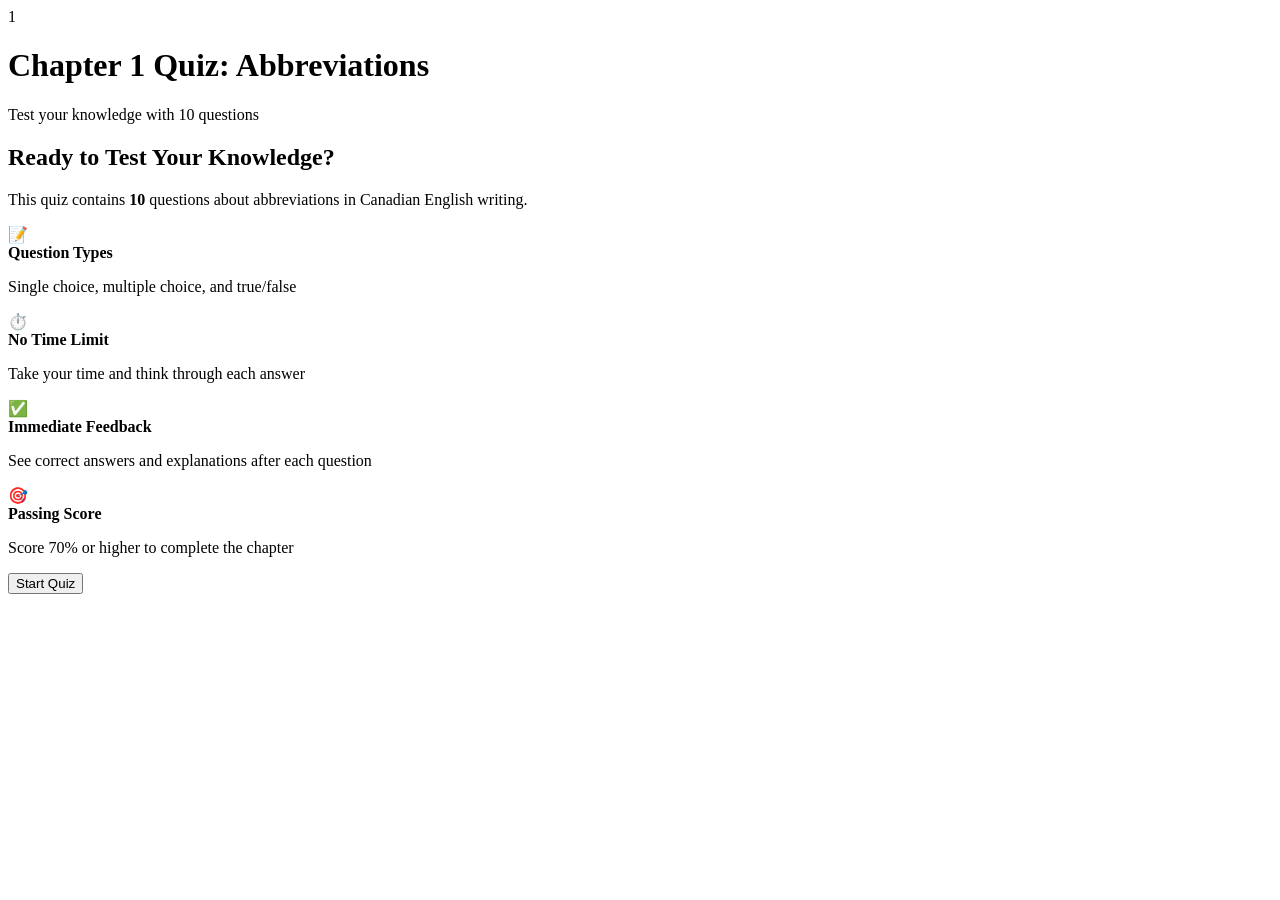
==== quiz.html @ c1e187c5 "Add files via upload" ====
<!DOCTYPE html>
<html lang="en">
<head>
    <meta charset="UTF-8">
    <meta name="viewport" content="width=device-width, initial-scale=1.0">
    <title>Quiz - Canadian Style Learner</title>
    <link rel="stylesheet" href="css/main.css">
    <link rel="stylesheet" href="css/quiz.css">
</head>
<body class="quiz-page">
    
    <!-- Header -->
    <header class="quiz-header">
        <div class="container">
            <div class="quiz-info">
                <div class="chapter-badge" id="chapterBadge">1</div>
                <div class="quiz-title-area">
                    <h1 id="quizTitle">Chapter 1 Quiz: Abbreviations</h1>
                    <p id="quizDescription">Test your knowledge with 10 questions</p>
                </div>
            </div>
        </div>
    </header>

    <!-- Quiz Container -->
    <main class="quiz-container">
        <div class="container">
            
            <!-- Start Screen -->
            <div id="startScreen" class="quiz-screen">
                <div class="quiz-card">
                    <div class="quiz-intro">
                        <h2>Ready to Test Your Knowledge?</h2>
                        <p>This quiz contains <strong id="totalQuestions">10</strong> questions about abbreviations in Canadian English writing.</p>
                        
                        <div class="quiz-details">
                            <div class="detail-item">
                                <span class="detail-icon">📝</span>
                                <div>
                                    <strong>Question Types</strong>
                                    <p>Single choice, multiple choice, and true/false</p>
                                </div>
                            </div>
                            <div class="detail-item">
                                <span class="detail-icon">⏱️</span>
                                <div>
                                    <strong>No Time Limit</strong>
                                    <p>Take your time and think through each answer</p>
                                </div>
                            </div>
                            <div class="detail-item">
                                <span class="detail-icon">✅</span>
                                <div>
                                    <strong>Immediate Feedback</strong>
                                    <p>See correct answers and explanations after each question</p>
                                </div>
                            </div>
                            <div class="detail-item">
                                <span class="detail-icon">🎯</span>
                                <div>
                                    <strong>Passing Score</strong>
                                    <p>Score 70% or higher to complete the chapter</p>
                                </div>
                            </div>
                        </div>
                        
                        <button id="startQuizBtn" class="btn btn-primary btn-large">Start Quiz</button>
                    </div>
                </div>
            </div>
            
            <!-- Question Screen -->
            <div id="questionScreen" class="quiz-screen" style="display: none;">
                <div class="quiz-progress">
                    <div class="progress-text">
                        Question <span id="currentQuestionNum">1</span> of <span id="totalQuestionsNum">10</span>
                    </div>
                    <div class="progress-bar-container">
                        <div class="progress-bar" id="quizProgressBar" style="width: 10%"></div>
                    </div>
                </div>
                
                <div class="quiz-card">
                    <div class="question-area" id="questionArea">
                        <!-- Question content will be loaded here -->
                    </div>
                    
                    <div class="feedback-area" id="feedbackArea" style="display: none;">
                        <!-- Feedback will be shown here -->
                    </div>
                    
                    <div class="quiz-actions">
                        <button id="submitAnswerBtn" class="btn btn-primary">Submit Answer</button>
                        <button id="nextQuestionBtn" class="btn btn-primary" style="display: none;">Next Question →</button>
                    </div>
                </div>
            </div>
            
            <!-- Results Screen -->
            <div id="resultsScreen" class="quiz-screen" style="display: none;">
                <div class="quiz-card">
                    <div class="results-content">
                        <div class="results-header">
                            <div class="score-circle" id="scoreCircle">
                                <div class="score-number" id="finalScore">0</div>
                                <div class="score-label">Score</div>
                            </div>
                            <h2 id="resultsTitle">Quiz Complete!</h2>
                            <p id="resultsMessage"></p>
                        </div>
                        
                        <div class="results-stats">
                            <div class="stat-item">
                                <div class="stat-value" id="correctAnswers">0</div>
                                <div class="stat-label">Correct</div>
                            </div>
                            <div class="stat-item">
                                <div class="stat-value" id="incorrectAnswers">0</div>
                                <div class="stat-label">Incorrect</div>
                            </div>
                            <div class="stat-item">
                                <div class="stat-value" id="scorePercent">0%</div>
                                <div class="stat-label">Percentage</div>
                            </div>
                        </div>
                        
                        <div class="results-details" id="resultsDetails">
                            <!-- Question-by-question breakdown will be shown here -->
                        </div>
                        
                        <div class="results-actions">
                            <button id="retakeQuizBtn" class="btn btn-secondary">Retake Quiz</button>
                            <button id="completeChapterBtn" class="btn btn-primary">Complete Chapter →</button>
                            <button onclick="window.location.href='dashboard.html'" class="btn btn-secondary">Back to Dashboard</button>
                        </div>
                    </div>
                </div>
            </div>
            
        </div>
    </main>

    <script src="js/auth.js"></script>
    <script src="js/quiz.js"></script>
</body>
</html>
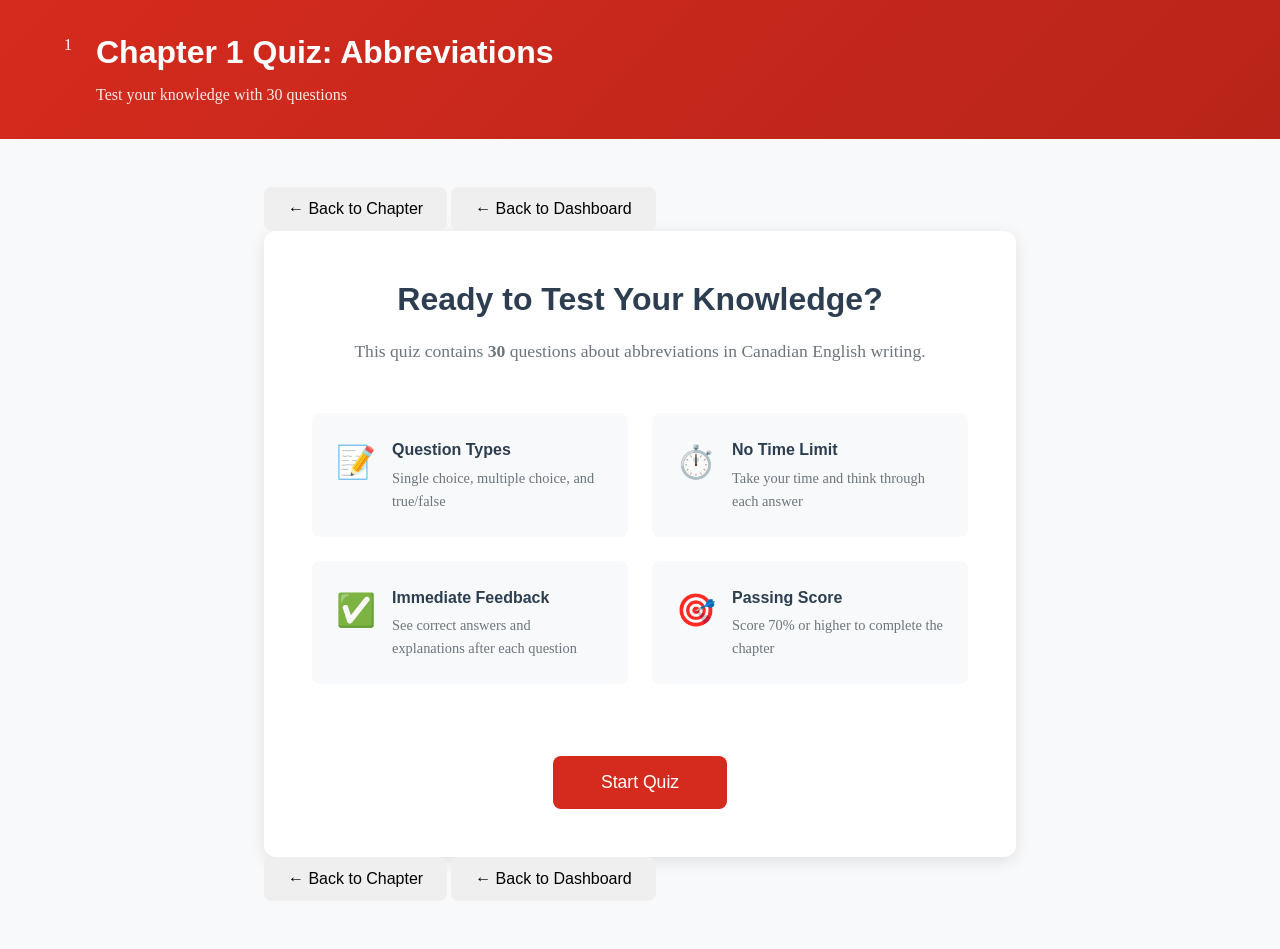
==== commit 03eecab2: "Update quiz.html" ====
--- a/quiz.html
+++ b/quiz.html
@@ -28,6 +28,16 @@
             
             <!-- Start Screen -->
             <div id="startScreen" class="quiz-screen">
+                <!-- Navigation buttons - Top -->
+                <div class="quiz-navigation quiz-navigation-top">
+                    <button id="backToChapterBtnTop" class="btn btn-secondary-outline">
+                        ← Back to Chapter
+                    </button>
+                    <button onclick="window.location.href='dashboard.html'" class="btn btn-secondary-outline">
+                        ← Back to Dashboard
+                    </button>
+                </div>
+                
                 <div class="quiz-card">
                     <div class="quiz-intro">
                         <h2>Ready to Test Your Knowledge?</h2>
@@ -67,10 +77,30 @@
                         <button id="startQuizBtn" class="btn btn-primary btn-large">Start Quiz</button>
                     </div>
                 </div>
+                
+                <!-- Navigation buttons - Bottom -->
+                <div class="quiz-navigation quiz-navigation-bottom">
+                    <button id="backToChapterBtnBottom1" class="btn btn-secondary-outline">
+                        ← Back to Chapter
+                    </button>
+                    <button onclick="window.location.href='dashboard.html'" class="btn btn-secondary-outline">
+                        ← Back to Dashboard
+                    </button>
+                </div>
             </div>
             
             <!-- Question Screen -->
             <div id="questionScreen" class="quiz-screen" style="display: none;">
+                <!-- Navigation buttons - Top -->
+                <div class="quiz-navigation quiz-navigation-top">
+                    <button id="backToChapterBtnTop2" class="btn btn-secondary-outline">
+                        ← Back to Chapter
+                    </button>
+                    <button onclick="window.location.href='dashboard.html'" class="btn btn-secondary-outline">
+                        ← Back to Dashboard
+                    </button>
+                </div>
+                
                 <div class="quiz-progress">
                     <div class="progress-text">
                         Question <span id="currentQuestionNum">1</span> of <span id="totalQuestionsNum">10</span>
@@ -94,10 +124,30 @@
                         <button id="nextQuestionBtn" class="btn btn-primary" style="display: none;">Next Question →</button>
                     </div>
                 </div>
+                
+                <!-- Navigation buttons - Bottom -->
+                <div class="quiz-navigation quiz-navigation-bottom">
+                    <button id="backToChapterBtnBottom2" class="btn btn-secondary-outline">
+                        ← Back to Chapter
+                    </button>
+                    <button onclick="window.location.href='dashboard.html'" class="btn btn-secondary-outline">
+                        ← Back to Dashboard
+                    </button>
+                </div>
             </div>
             
             <!-- Results Screen -->
             <div id="resultsScreen" class="quiz-screen" style="display: none;">
+                <!-- Navigation buttons - Top -->
+                <div class="quiz-navigation quiz-navigation-top">
+                    <button id="backToChapterBtnTop3" class="btn btn-secondary-outline">
+                        ← Back to Chapter
+                    </button>
+                    <button onclick="window.location.href='dashboard.html'" class="btn btn-secondary-outline">
+                        ← Back to Dashboard
+                    </button>
+                </div>
+                
                 <div class="quiz-card">
                     <div class="results-content">
                         <div class="results-header">
@@ -131,9 +181,18 @@
                         <div class="results-actions">
                             <button id="retakeQuizBtn" class="btn btn-secondary">Retake Quiz</button>
                             <button id="completeChapterBtn" class="btn btn-primary">Complete Chapter →</button>
-                            <button onclick="window.location.href='dashboard.html'" class="btn btn-secondary">Back to Dashboard</button>
-                        </div>
-                    </div>
+                        </div>
+                    </div>
+                </div>
+                
+                <!-- Navigation buttons - Bottom -->
+                <div class="quiz-navigation quiz-navigation-bottom">
+                    <button id="backToChapterBtnBottom3" class="btn btn-secondary-outline">
+                        ← Back to Chapter
+                    </button>
+                    <button onclick="window.location.href='dashboard.html'" class="btn btn-secondary-outline">
+                        ← Back to Dashboard
+                    </button>
                 </div>
             </div>
             
@@ -143,4 +202,4 @@
     <script src="js/auth.js"></script>
     <script src="js/quiz.js"></script>
 </body>
-</html>+</html>
--- a/css/main.css
+++ b/css/main.css
@@ -0,0 +1,745 @@
+/* ===================================
+   Canadian Style Learner - Main CSS
+   Complete Fixed Version
+   =================================== */
+
+/* === VARIABLES === */
+:root {
+    /* Canadian Colors */
+    --primary-red: #D52B1E;
+    --primary-white: #FFFFFF;
+    --secondary-blue: #0066CC;
+    --warning-yellow: #FFF3CD;
+    --warning-border: #FFE69C;
+    --warning-text: #856404;
+    
+    /* Grays */
+    --dark-gray: #2C3E50;
+    --medium-gray: #6C757D;
+    --light-gray: #F8F9FA;
+    --border-gray: #DEE2E6;
+    
+    /* Status Colors */
+    --success-green: #28A745;
+    --error-red: #DC3545;
+    
+    /* Fonts */
+    --font-serif: Georgia, 'Times New Roman', serif;
+    --font-sans: -apple-system, BlinkMacSystemFont, 'Segoe UI', Roboto, Arial, sans-serif;
+    --font-mono: 'Courier New', Monaco, monospace;
+    
+    /* Spacing */
+    --spacing-xs: 0.25rem;
+    --spacing-sm: 0.5rem;
+    --spacing-md: 1rem;
+    --spacing-lg: 1.5rem;
+    --spacing-xl: 2rem;
+    --spacing-xxl: 3rem;
+    
+    /* Border Radius */
+    --radius-sm: 4px;
+    --radius-md: 8px;
+    --radius-lg: 12px;
+}
+
+/* === RESET === */
+* {
+    margin: 0;
+    padding: 0;
+    box-sizing: border-box;
+}
+
+/* === BASE STYLES === */
+body {
+    font-family: var(--font-serif);
+    font-size: 16px;
+    line-height: 1.6;
+    color: var(--dark-gray);
+    background-color: var(--light-gray);
+}
+
+h1, h2, h3, h4, h5, h6 {
+    font-family: var(--font-sans);
+    font-weight: 600;
+    line-height: 1.3;
+    margin-bottom: var(--spacing-md);
+}
+
+h1 { font-size: 2.5rem; }
+h2 { font-size: 2rem; }
+h3 { font-size: 1.5rem; }
+h4 { font-size: 1.25rem; }
+
+p { margin-bottom: var(--spacing-md); }
+
+a {
+    color: var(--secondary-blue);
+    text-decoration: none;
+}
+
+a:hover {
+    text-decoration: underline;
+}
+
+/* === BUTTONS === */
+.btn {
+    font-family: var(--font-sans);
+    font-size: 1rem;
+    font-weight: 500;
+    padding: 0.75rem 1.5rem;
+    border: none;
+    border-radius: var(--radius-md);
+    cursor: pointer;
+    transition: all 0.3s ease;
+    display: inline-block;
+    text-align: center;
+    min-height: 44px;
+}
+
+.btn-primary {
+    background-color: var(--primary-red);
+    color: white;
+}
+
+.btn-primary:hover {
+    background-color: #B82419;
+    transform: translateY(-2px);
+    box-shadow: 0 4px 12px rgba(213, 43, 30, 0.3);
+}
+
+.btn-secondary {
+    background-color: transparent;
+    color: var(--primary-red);
+    border: 2px solid var(--primary-red);
+}
+
+.btn-secondary:hover {
+    background-color: var(--primary-red);
+    color: white;
+}
+
+.btn-block {
+    width: 100%;
+    display: block;
+}
+
+.btn:disabled {
+    background-color: var(--medium-gray);
+    cursor: not-allowed;
+    opacity: 0.6;
+}
+
+/* === FORMS === */
+.form-group {
+    margin-bottom: var(--spacing-lg);
+}
+
+label {
+    display: block;
+    font-family: var(--font-sans);
+    font-weight: 500;
+    margin-bottom: var(--spacing-sm);
+    color: var(--dark-gray);
+}
+
+input[type="text"],
+input[type="email"],
+input[type="password"],
+select,
+textarea {
+    width: 100%;
+    padding: 0.75rem;
+    font-size: 1rem;
+    font-family: var(--font-sans);
+    border: 2px solid var(--border-gray);
+    border-radius: var(--radius-md);
+    transition: border-color 0.3s ease;
+}
+
+input:focus,
+select:focus,
+textarea:focus {
+    outline: none;
+    border-color: var(--secondary-blue);
+}
+
+.form-group.checkbox {
+    display: flex;
+    align-items: center;
+}
+
+.form-group.checkbox input {
+    width: auto;
+    margin-right: var(--spacing-sm);
+}
+
+.form-group.checkbox label {
+    margin-bottom: 0;
+}
+
+/* === LOGIN PAGE === */
+.login-page {
+    display: flex;
+    justify-content: center;
+    align-items: center;
+    min-height: 100vh;
+    background: linear-gradient(135deg, var(--primary-red) 0%, #B82419 100%);
+}
+
+.login-container {
+    width: 100%;
+    max-width: 450px;
+    padding: var(--spacing-lg);
+}
+
+.login-card {
+    background: white;
+    border-radius: var(--radius-lg);
+    padding: var(--spacing-xxl);
+    box-shadow: 0 10px 40px rgba(0, 0, 0, 0.2);
+}
+
+.logo {
+    text-align: center;
+    margin-bottom: var(--spacing-lg);
+}
+
+.login-card h1 {
+    text-align: center;
+    color: var(--dark-gray);
+    margin-bottom: var(--spacing-sm);
+    font-size: 2rem;
+}
+
+.subtitle {
+    text-align: center;
+    color: var(--medium-gray);
+    font-size: 0.95rem;
+    margin-bottom: var(--spacing-xl);
+    font-family: var(--font-sans);
+}
+
+.login-form h2,
+.register-form h2 {
+    font-size: 1.5rem;
+    margin-bottom: var(--spacing-lg);
+    color: var(--dark-gray);
+}
+
+.form-divider {
+    text-align: center;
+    margin: var(--spacing-xl) 0;
+    position: relative;
+}
+
+.form-divider::before {
+    content: '';
+    position: absolute;
+    top: 50%;
+    left: 0;
+    right: 0;
+    height: 1px;
+    background-color: var(--border-gray);
+}
+
+.form-divider span {
+    background-color: white;
+    padding: 0 var(--spacing-md);
+    position: relative;
+    font-family: var(--font-sans);
+    font-size: 0.875rem;
+    color: var(--medium-gray);
+}
+
+.register-section,
+.back-to-login {
+    text-align: center;
+}
+
+.register-section p,
+.back-to-login p {
+    font-family: var(--font-sans);
+    font-size: 0.95rem;
+    margin-bottom: var(--spacing-md);
+}
+
+.error-message {
+    background-color: #F8D7DA;
+    color: var(--error-red);
+    padding: var(--spacing-md);
+    border-radius: var(--radius-md);
+    margin-bottom: var(--spacing-lg);
+    font-family: var(--font-sans);
+    font-size: 0.9rem;
+    border-left: 4px solid var(--error-red);
+}
+
+.success-message {
+    background-color: #D4EDDA;
+    color: var(--success-green);
+    padding: var(--spacing-md);
+    border-radius: var(--radius-md);
+    margin-bottom: var(--spacing-lg);
+    font-family: var(--font-sans);
+    font-size: 0.9rem;
+    border-left: 4px solid var(--success-green);
+}
+
+.login-footer {
+    text-align: center;
+    margin-top: var(--spacing-xl);
+    color: white;
+    font-size: 0.875rem;
+    font-family: var(--font-sans);
+}
+
+.login-footer em {
+    font-style: italic;
+}
+
+/* === DASHBOARD === */
+.dashboard {
+    min-height: 100vh;
+    background-color: var(--light-gray);
+}
+
+.dashboard-header {
+    background: linear-gradient(135deg, var(--primary-red) 0%, #B82419 100%);
+    color: white;
+    padding: var(--spacing-xxl) 0;
+    box-shadow: 0 2px 10px rgba(0, 0, 0, 0.1);
+}
+
+.dashboard-header .container {
+    display: flex;
+    justify-content: space-between;
+    align-items: center;
+}
+
+.header-left {
+    display: flex;
+    align-items: center;
+    gap: var(--spacing-lg);
+}
+
+.header-logo svg {
+    width: 50px;
+    height: 50px;
+}
+
+.header-title h1 {
+    font-size: 1.75rem;
+    margin-bottom: var(--spacing-xs);
+}
+
+.header-title p {
+    font-size: 0.95rem;
+    opacity: 0.9;
+    margin: 0;
+}
+
+.header-right {
+    display: flex;
+    align-items: center;
+    gap: var(--spacing-lg);
+}
+
+.user-info {
+    text-align: right;
+}
+
+.user-info .user-name {
+    font-weight: 600;
+    font-size: 1rem;
+}
+
+.user-info .user-email {
+    font-size: 0.85rem;
+    opacity: 0.8;
+}
+
+.btn-logout {
+    background-color: rgba(255, 255, 255, 0.2);
+    color: white;
+    border: 1px solid white;
+    padding: 0.5rem 1.25rem;
+}
+
+.btn-logout:hover {
+    background-color: white;
+    color: var(--primary-red);
+}
+
+.dashboard-hero {
+    background-color: white;
+    padding: var(--spacing-xxl) 0;
+    border-bottom: 1px solid var(--border-gray);
+}
+
+.hero-content {
+    text-align: center;
+}
+
+.hero-content h2 {
+    font-size: 2rem;
+    color: var(--dark-gray);
+    margin-bottom: var(--spacing-md);
+}
+
+.hero-content p {
+    font-size: 1.1rem;
+    color: var(--medium-gray);
+    max-width: 700px;
+    margin: 0 auto var(--spacing-xl);
+}
+
+.progress-overview {
+    display: flex;
+    justify-content: center;
+    gap: var(--spacing-xl);
+    margin-top: var(--spacing-xl);
+}
+
+.progress-stat {
+    text-align: center;
+}
+
+.stat-number {
+    font-family: var(--font-sans);
+    font-size: 2.5rem;
+    font-weight: 700;
+    color: var(--primary-red);
+    display: block;
+}
+
+.stat-label {
+    font-family: var(--font-sans);
+    font-size: 0.9rem;
+    color: var(--medium-gray);
+}
+
+.overall-progress {
+    max-width: 600px;
+    margin: var(--spacing-xl) auto 0;
+}
+
+.overall-progress h3 {
+    font-size: 1rem;
+    font-family: var(--font-sans);
+    margin-bottom: var(--spacing-sm);
+    text-align: center;
+}
+
+.progress-bar-container {
+    background-color: var(--light-gray);
+    height: 30px;
+    border-radius: 15px;
+    overflow: hidden;
+    position: relative;
+}
+
+.progress-bar {
+    background: linear-gradient(90deg, var(--primary-red), var(--secondary-blue));
+    height: 100%;
+    border-radius: 15px;
+    transition: width 0.5s ease;
+    display: flex;
+    align-items: center;
+    justify-content: center;
+    color: white;
+    font-family: var(--font-sans);
+    font-weight: 600;
+    font-size: 0.875rem;
+}
+
+.container {
+    max-width: 1200px;
+    margin: 0 auto;
+    padding: 0 var(--spacing-lg);
+}
+
+/* === MODULE CARDS - COMPLETE FIXED SECTION === */
+
+.modules-section {
+    padding: var(--spacing-xxl) 0;
+}
+
+.section-header {
+    margin-bottom: var(--spacing-xl);
+}
+
+.section-header h2 {
+    font-size: 1.75rem;
+    color: var(--dark-gray);
+}
+
+.filter-tabs {
+    display: flex;
+    gap: var(--spacing-md);
+    margin-top: var(--spacing-lg);
+    flex-wrap: wrap;
+}
+
+.filter-tab {
+    font-family: var(--font-sans);
+    padding: 0.5rem 1.25rem;
+    border: 2px solid var(--border-gray);
+    background-color: white;
+    border-radius: 20px;
+    cursor: pointer;
+    transition: all 0.3s ease;
+    font-size: 0.95rem;
+}
+
+.filter-tab.active {
+    background-color: var(--primary-red);
+    color: white;
+    border-color: var(--primary-red);
+}
+
+.filter-tab:hover {
+    border-color: var(--primary-red);
+}
+
+.modules-grid {
+    display: grid;
+    grid-template-columns: repeat(auto-fill, minmax(320px, 1fr));
+    gap: var(--spacing-xl);
+    margin-top: var(--spacing-xl);
+}
+
+.module-card {
+    background-color: white;
+    border-radius: var(--radius-lg);
+    padding: var(--spacing-xl);
+    box-shadow: 0 2px 8px rgba(0, 0, 0, 0.08);
+    transition: all 0.3s ease;
+    border: 2px solid transparent;
+    display: flex;
+    flex-direction: column;
+}
+
+.module-card:hover {
+    transform: translateY(-4px);
+    box-shadow: 0 8px 24px rgba(0, 0, 0, 0.12);
+    border-color: var(--primary-red);
+}
+
+.module-card.locked {
+    opacity: 0.6;
+}
+
+.module-number {
+    display: flex;
+    flex-direction: column;
+    align-items: center;
+    gap: 0.5rem;
+    margin-bottom: var(--spacing-lg);
+}
+
+.number-badge {
+    background-color: var(--primary-red);
+    color: white;
+    font-family: var(--font-sans);
+    font-weight: 700;
+    font-size: 1.5rem;
+    width: 60px;
+    height: 60px;
+    border-radius: var(--radius-md);
+    display: flex;
+    align-items: center;
+    justify-content: center;
+    flex-shrink: 0;
+    box-shadow: 0 2px 8px rgba(213, 43, 30, 0.2);
+}
+
+.category-tag {
+    font-family: var(--font-sans);
+    font-size: 0.75rem;
+    color: var(--medium-gray);
+    text-transform: lowercase;
+    letter-spacing: 0;
+    font-weight: 400;
+}
+
+.module-title {
+    font-size: 1.5rem;
+    color: var(--dark-gray);
+    margin-bottom: var(--spacing-sm);
+    font-weight: 600;
+    text-align: left;
+}
+
+.module-description {
+    color: var(--medium-gray);
+    font-size: 0.95rem;
+    margin-bottom: var(--spacing-lg);
+    line-height: 1.6;
+    flex-grow: 1;
+}
+
+.module-meta {
+    display: flex;
+    gap: var(--spacing-lg);
+    margin-bottom: var(--spacing-lg);
+    font-family: var(--font-sans);
+    font-size: 0.875rem;
+    color: var(--medium-gray);
+}
+
+.meta-item {
+    display: flex;
+    align-items: center;
+    gap: 0.25rem;
+}
+
+.icon {
+    font-size: 1rem;
+}
+
+.module-progress {
+    margin-bottom: var(--spacing-lg);
+}
+
+.progress-label {
+    font-family: var(--font-sans);
+    font-size: 0.875rem;
+    margin-bottom: var(--spacing-sm);
+    color: var(--dark-gray);
+    font-weight: 500;
+}
+
+.progress-bar-container {
+    background-color: var(--light-gray);
+    height: 8px;
+    border-radius: 4px;
+    overflow: hidden;
+}
+
+.progress-bar-fill {
+    background-color: var(--primary-red);
+    height: 100%;
+    transition: width 0.5s ease;
+    border-radius: 4px;
+}
+
+.module-card.completed .progress-bar-fill {
+    background-color: var(--success-green);
+}
+
+.completion-badge {
+    display: inline-flex;
+    align-items: center;
+    gap: var(--spacing-sm);
+    font-family: var(--font-sans);
+    font-size: 0.875rem;
+    color: var(--success-green);
+    font-weight: 600;
+    margin-bottom: var(--spacing-md);
+}
+
+.module-actions {
+    margin-top: auto;
+    padding-top: var(--spacing-md);
+}
+
+.module-actions button {
+    width: 100%;
+    font-family: var(--font-sans);
+    font-size: 1rem;
+    font-weight: 600;
+    padding: 0.875rem 1.5rem;
+    border: none;
+    border-radius: var(--radius-md);
+    cursor: pointer;
+    transition: all 0.3s ease;
+    text-align: center;
+    min-height: 48px;
+}
+
+.module-actions .btn-primary {
+    background-color: var(--primary-red);
+    color: white;
+    box-shadow: 0 2px 4px rgba(213, 43, 30, 0.2);
+}
+
+.module-actions .btn-primary:hover {
+    background-color: #B82419;
+    transform: translateY(-2px);
+    box-shadow: 0 4px 12px rgba(213, 43, 30, 0.3);
+}
+
+.module-actions .btn-secondary {
+    background-color: transparent;
+    color: var(--primary-red);
+    border: 2px solid var(--primary-red);
+}
+
+.module-actions .btn-secondary:hover {
+    background-color: var(--primary-red);
+    color: white;
+}
+
+.module-actions button:disabled {
+    background-color: var(--medium-gray);
+    cursor: not-allowed;
+    opacity: 0.6;
+    border: none;
+}
+
+/* === RESPONSIVE === */
+@media (max-width: 768px) {
+    .dashboard-header .container {
+        flex-direction: column;
+        gap: var(--spacing-lg);
+        text-align: center;
+    }
+    
+    .header-left {
+        flex-direction: column;
+    }
+    
+    .user-info {
+        text-align: center;
+    }
+    
+    .progress-overview {
+        flex-direction: column;
+        gap: var(--spacing-lg);
+    }
+    
+    .modules-grid {
+        grid-template-columns: 1fr;
+    }
+    
+    .filter-tabs {
+        justify-content: center;
+    }
+}
+
+@media (max-width: 480px) {
+    h1 { font-size: 1.75rem; }
+    h2 { font-size: 1.5rem; }
+    
+    .login-card {
+        padding: var(--spacing-xl);
+    }
+    
+    .stat-number {
+        font-size: 2rem;
+    }
+    
+    .module-card {
+        padding: var(--spacing-lg);
+    }
+    
+    .number-badge {
+        width: 50px;
+        height: 50px;
+        font-size: 1.25rem;
+    }
+    
+    .module-title {
+        font-size: 1.25rem;
+    }
+}
--- a/css/quiz.css
+++ b/css/quiz.css
@@ -0,0 +1,506 @@
+/* ===================================
+   Quiz Page Styles
+   =================================== */
+
+.quiz-page {
+    background-color: var(--light-gray);
+    min-height: 100vh;
+}
+
+/* === QUIZ HEADER === */
+.quiz-header {
+    background: linear-gradient(135deg, var(--primary-red) 0%, #B82419 100%);
+    color: white;
+    padding: var(--spacing-xl) 0;
+}
+
+.quiz-info {
+    display: flex;
+    align-items: flex-start;
+    gap: var(--spacing-lg);
+}
+
+.quiz-title-area h1 {
+    font-size: 2rem;
+    margin-bottom: var(--spacing-sm);
+    color: white;
+}
+
+.quiz-title-area p {
+    font-size: 1rem;
+    opacity: 0.9;
+    margin: 0;
+}
+
+/* === QUIZ CONTAINER === */
+.quiz-container {
+    padding: var(--spacing-xxl) 0;
+}
+
+.quiz-container .container {
+    max-width: 800px;
+}
+
+.quiz-screen {
+    animation: fadeIn 0.3s ease;
+}
+
+@keyframes fadeIn {
+    from { opacity: 0; transform: translateY(10px); }
+    to { opacity: 1; transform: translateY(0); }
+}
+
+.quiz-card {
+    background-color: white;
+    border-radius: var(--radius-lg);
+    padding: var(--spacing-xxl);
+    box-shadow: 0 4px 16px rgba(0, 0, 0, 0.1);
+}
+
+/* === START SCREEN === */
+.quiz-intro {
+    text-align: center;
+}
+
+.quiz-intro h2 {
+    font-size: 2rem;
+    color: var(--dark-gray);
+    margin-bottom: var(--spacing-md);
+}
+
+.quiz-intro p {
+    font-size: 1.1rem;
+    color: var(--medium-gray);
+    margin-bottom: var(--spacing-xl);
+}
+
+.quiz-details {
+    display: grid;
+    grid-template-columns: 1fr 1fr;
+    gap: var(--spacing-lg);
+    margin: var(--spacing-xxl) 0;
+    text-align: left;
+}
+
+.detail-item {
+    display: flex;
+    gap: var(--spacing-md);
+    padding: var(--spacing-lg);
+    background-color: var(--light-gray);
+    border-radius: var(--radius-md);
+}
+
+.detail-icon {
+    font-size: 2rem;
+    flex-shrink: 0;
+}
+
+.detail-item strong {
+    font-family: var(--font-sans);
+    color: var(--dark-gray);
+    display: block;
+    margin-bottom: var(--spacing-xs);
+}
+
+.detail-item p {
+    font-size: 0.9rem;
+    color: var(--medium-gray);
+    margin: 0;
+}
+
+.btn-large {
+    padding: 1rem 3rem;
+    font-size: 1.1rem;
+    margin-top: var(--spacing-lg);
+}
+
+/* === QUIZ PROGRESS === */
+.quiz-progress {
+    background-color: white;
+    padding: var(--spacing-lg);
+    border-radius: var(--radius-md);
+    margin-bottom: var(--spacing-xl);
+    box-shadow: 0 2px 8px rgba(0, 0, 0, 0.08);
+}
+
+.progress-text {
+    font-family: var(--font-sans);
+    font-size: 0.95rem;
+    color: var(--dark-gray);
+    margin-bottom: var(--spacing-sm);
+    font-weight: 600;
+}
+
+/* === QUESTION AREA === */
+.question-area {
+    margin-bottom: var(--spacing-xl);
+}
+
+.question-text {
+    font-size: 1.25rem;
+    color: var(--dark-gray);
+    margin-bottom: var(--spacing-xl);
+    line-height: 1.6;
+    font-weight: 500;
+}
+
+.question-type-badge {
+    display: inline-block;
+    font-family: var(--font-sans);
+    font-size: 0.75rem;
+    text-transform: uppercase;
+    letter-spacing: 0.5px;
+    padding: 0.25rem 0.75rem;
+    background-color: var(--secondary-blue);
+    color: white;
+    border-radius: 12px;
+    margin-bottom: var(--spacing-lg);
+}
+
+/* === ANSWER OPTIONS === */
+.answer-options {
+    display: flex;
+    flex-direction: column;
+    gap: var(--spacing-md);
+}
+
+.answer-option {
+    background-color: var(--light-gray);
+    border: 2px solid transparent;
+    border-radius: var(--radius-md);
+    padding: var(--spacing-lg);
+    cursor: pointer;
+    transition: all 0.3s ease;
+    font-family: var(--font-sans);
+    font-size: 1rem;
+    text-align: left;
+    display: flex;
+    align-items: center;
+    gap: var(--spacing-md);
+}
+
+.answer-option:hover {
+    background-color: #E9ECEF;
+    border-color: var(--secondary-blue);
+}
+
+.answer-option.selected {
+    background-color: #E3F2FD;
+    border-color: var(--secondary-blue);
+}
+
+.answer-option.disabled {
+    cursor: not-allowed;
+    opacity: 0.6;
+}
+
+.answer-option.correct {
+    background-color: #D4EDDA;
+    border-color: var(--success-green);
+}
+
+.answer-option.incorrect {
+    background-color: #F8D7DA;
+    border-color: var(--error-red);
+}
+
+.option-letter {
+    width: 36px;
+    height: 36px;
+    border-radius: 50%;
+    background-color: white;
+    color: var(--dark-gray);
+    display: flex;
+    align-items: center;
+    justify-content: center;
+    font-weight: 700;
+    flex-shrink: 0;
+}
+
+.answer-option.selected .option-letter {
+    background-color: var(--secondary-blue);
+    color: white;
+}
+
+.answer-option.correct .option-letter {
+    background-color: var(--success-green);
+    color: white;
+}
+
+.answer-option.incorrect .option-letter {
+    background-color: var(--error-red);
+    color: white;
+}
+
+.option-text {
+    flex: 1;
+}
+
+/* Checkbox for multiple select */
+.answer-option input[type="checkbox"] {
+    width: 20px;
+    height: 20px;
+    margin: 0;
+}
+
+/* === FEEDBACK AREA === */
+.feedback-area {
+    margin-top: var(--spacing-xl);
+    padding: var(--spacing-xl);
+    border-radius: var(--radius-md);
+    animation: slideDown 0.3s ease;
+}
+
+@keyframes slideDown {
+    from { opacity: 0; transform: translateY(-10px); }
+    to { opacity: 1; transform: translateY(0); }
+}
+
+.feedback-area.correct {
+    background-color: #D4EDDA;
+    border-left: 5px solid var(--success-green);
+}
+
+.feedback-area.incorrect {
+    background-color: #F8D7DA;
+    border-left: 5px solid var(--error-red);
+}
+
+.feedback-header {
+    display: flex;
+    align-items: center;
+    gap: var(--spacing-md);
+    margin-bottom: var(--spacing-md);
+}
+
+.feedback-icon {
+    font-size: 2rem;
+}
+
+.feedback-title {
+    font-family: var(--font-sans);
+    font-size: 1.25rem;
+    font-weight: 700;
+    margin: 0;
+}
+
+.feedback-area.correct .feedback-title {
+    color: var(--success-green);
+}
+
+.feedback-area.incorrect .feedback-title {
+    color: var(--error-red);
+}
+
+.feedback-explanation {
+    color: var(--dark-gray);
+    line-height: 1.6;
+    margin: 0;
+}
+
+.correct-answer-label {
+    font-weight: 600;
+    margin-top: var(--spacing-md);
+    color: var(--success-green);
+}
+
+/* === QUIZ ACTIONS === */
+.quiz-actions {
+    display: flex;
+    gap: var(--spacing-md);
+    justify-content: center;
+    margin-top: var(--spacing-xl);
+}
+
+/* === RESULTS SCREEN === */
+.results-content {
+    text-align: center;
+}
+
+.results-header {
+    margin-bottom: var(--spacing-xxl);
+}
+
+.score-circle {
+    width: 150px;
+    height: 150px;
+    border-radius: 50%;
+    background: linear-gradient(135deg, var(--primary-red), #B82419);
+    color: white;
+    display: flex;
+    flex-direction: column;
+    align-items: center;
+    justify-content: center;
+    margin: 0 auto var(--spacing-xl);
+    box-shadow: 0 8px 24px rgba(213, 43, 30, 0.3);
+}
+
+.score-circle.pass {
+    background: linear-gradient(135deg, var(--success-green), #1E7E34);
+}
+
+.score-number {
+    font-family: var(--font-sans);
+    font-size: 3rem;
+    font-weight: 700;
+    line-height: 1;
+}
+
+.score-label {
+    font-size: 0.9rem;
+    text-transform: uppercase;
+    letter-spacing: 1px;
+    opacity: 0.9;
+}
+
+.results-header h2 {
+    font-size: 2rem;
+    color: var(--dark-gray);
+    margin-bottom: var(--spacing-sm);
+}
+
+.results-header p {
+    font-size: 1.1rem;
+    color: var(--medium-gray);
+}
+
+.results-stats {
+    display: grid;
+    grid-template-columns: repeat(3, 1fr);
+    gap: var(--spacing-lg);
+    margin-bottom: var(--spacing-xxl);
+    padding: var(--spacing-xl);
+    background-color: var(--light-gray);
+    border-radius: var(--radius-md);
+}
+
+.stat-item {
+    text-align: center;
+}
+
+.stat-value {
+    font-family: var(--font-sans);
+    font-size: 2rem;
+    font-weight: 700;
+    color: var(--primary-red);
+}
+
+.stat-label {
+    font-size: 0.9rem;
+    color: var(--medium-gray);
+    text-transform: uppercase;
+    letter-spacing: 0.5px;
+}
+
+/* === RESULTS DETAILS === */
+.results-details {
+    text-align: left;
+    margin-bottom: var(--spacing-xxl);
+}
+
+.results-details h3 {
+    font-size: 1.25rem;
+    margin-bottom: var(--spacing-lg);
+    color: var(--dark-gray);
+}
+
+.result-item {
+    padding: var(--spacing-lg);
+    background-color: var(--light-gray);
+    border-radius: var(--radius-md);
+    margin-bottom: var(--spacing-md);
+    border-left: 4px solid var(--medium-gray);
+}
+
+.result-item.correct {
+    border-left-color: var(--success-green);
+}
+
+.result-item.incorrect {
+    border-left-color: var(--error-red);
+}
+
+.result-question {
+    font-weight: 600;
+    margin-bottom: var(--spacing-sm);
+    color: var(--dark-gray);
+}
+
+.result-status {
+    display: inline-block;
+    font-family: var(--font-sans);
+    font-size: 0.85rem;
+    padding: 0.25rem 0.75rem;
+    border-radius: 12px;
+    margin-bottom: var(--spacing-sm);
+}
+
+.result-status.correct {
+    background-color: #D4EDDA;
+    color: var(--success-green);
+}
+
+.result-status.incorrect {
+    background-color: #F8D7DA;
+    color: var(--error-red);
+}
+
+.result-answer {
+    font-size: 0.9rem;
+    color: var(--medium-gray);
+}
+
+/* === RESULTS ACTIONS === */
+.results-actions {
+    display: flex;
+    flex-direction: column;
+    gap: var(--spacing-md);
+    max-width: 400px;
+    margin: 0 auto;
+}
+
+/* === RESPONSIVE === */
+@media (max-width: 768px) {
+    .quiz-card {
+        padding: var(--spacing-xl);
+    }
+    
+    .quiz-details {
+        grid-template-columns: 1fr;
+    }
+    
+    .quiz-intro h2 {
+        font-size: 1.5rem;
+    }
+    
+    .question-text {
+        font-size: 1.1rem;
+    }
+    
+    .results-stats {
+        grid-template-columns: 1fr;
+    }
+    
+    .quiz-actions {
+        flex-direction: column;
+    }
+    
+    .quiz-actions .btn {
+        width: 100%;
+    }
+}
+
+@media (max-width: 480px) {
+    .quiz-card {
+        padding: var(--spacing-lg);
+    }
+    
+    .score-circle {
+        width: 120px;
+        height: 120px;
+    }
+    
+    .score-number {
+        font-size: 2.5rem;
+    }
+}
